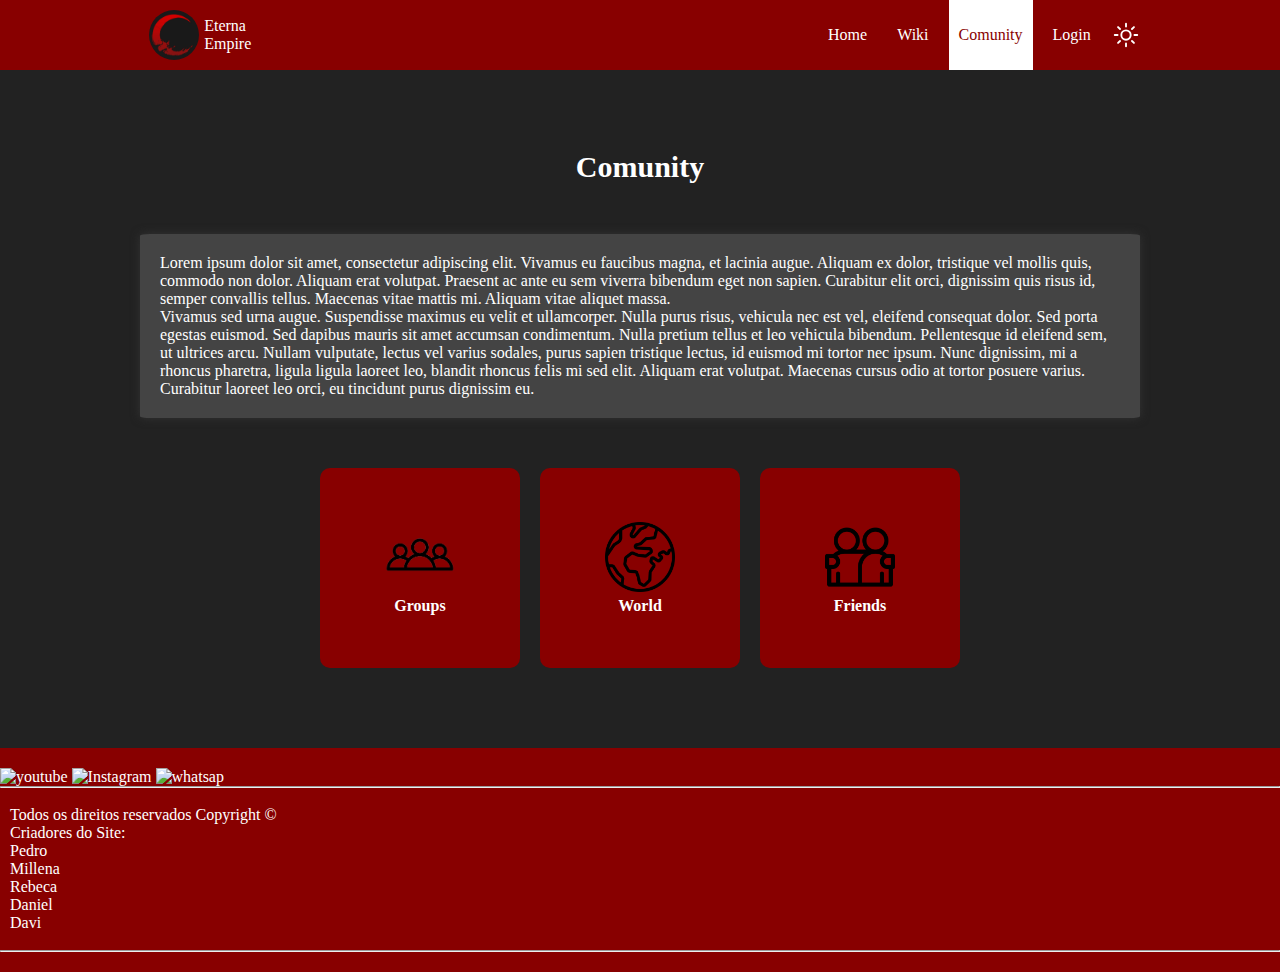
==== comunity.html @ 3945044d "creating comunity and fixin somethings" ====
<!DOCTYPE html>
<html lang="en">
<head>
    <meta charset="UTF-8">
    <meta name="viewport" content="width=device-width0, initial-scale=1.0">
    <link rel="stylesheet" href="src/styles/styles.css">
    <link rel="website icon" href="src/images/icon.png"/>
    <title>Eterna Empire Comunity</title>
</head>
<body>
    <header>
        <div class="logo">
            <div class="logoImage"></div>
            <div class="logoName">
                <div>Eterna</div>
                <div>Empire</div>
            </div>
        </div>
        <div></div>
        <nav>
            <ul class="menu">
                <a href="index.html"><li>Home</li></a>
                <a href="err.html"><li>Wiki</li></a>
                <a href="" class="menuActive"><li>Comunity</li></a>
                <a href="err.html"><li>Login</li></a>
                <li class="theme">
                    <svg xmlns="http://www.w3.org/2000/svg" fill="none" viewBox="0 0 24 24" stroke-width="1.5" stroke="currentColor" class="size-6 sun">
                        <path stroke-linecap="round" stroke-linejoin="round" d="M12 3v2.25m6.364.386-1.591 1.591M21 12h-2.25m-.386 6.364-1.591-1.591M12 18.75V21m-4.773-4.227-1.591 1.591M5.25 12H3m4.227-4.773L5.636 5.636M15.75 12a3.75 3.75 0 1 1-7.5 0 3.75 3.75 0 0 1 7.5 0Z" />
                    </svg>
                    <svg xmlns="http://www.w3.org/2000/svg" viewBox="0 0 24 24" fill="currentColor" class="size-6 moon">
                        <path fill-rule="evenodd" d="M9.528 1.718a.75.75 0 0 1 .162.819A8.97 8.97 0 0 0 9 6a9 9 0 0 0 9 9 8.97 8.97 0 0 0 3.463-.69.75.75 0 0 1 .981.98 10.503 10.503 0 0 1-9.694 6.46c-5.799 0-10.5-4.7-10.5-10.5 0-4.368 2.667-8.112 6.46-9.694a.75.75 0 0 1 .818.162Z" clip-rule="evenodd" />
                    </svg>                    
                </li>
            </ul>
        </nav>
    </header>
    <main class="main">
        <h1 class="comunityTitle">Comunity</h1>
        <p class="comunityDesc">Lorem ipsum dolor sit amet, consectetur adipiscing elit. Vivamus eu faucibus magna, et lacinia augue. Aliquam ex dolor, tristique vel mollis quis, commodo non dolor. Aliquam erat volutpat. Praesent ac ante eu sem viverra bibendum eget non sapien. Curabitur elit orci, dignissim quis risus id, semper convallis tellus. Maecenas vitae mattis mi. Aliquam vitae aliquet massa.<br/> Vivamus sed urna augue. Suspendisse maximus eu velit et ullamcorper. Nulla purus risus, vehicula nec est vel, eleifend consequat dolor. Sed porta egestas euismod. Sed dapibus mauris sit amet accumsan condimentum. Nulla pretium tellus et leo vehicula bibendum. Pellentesque id eleifend sem, ut ultrices arcu. Nullam vulputate, lectus vel varius sodales, purus sapien tristique lectus, id euismod mi tortor nec ipsum. Nunc dignissim, mi a rhoncus pharetra, ligula ligula laoreet leo, blandit rhoncus felis mi sed elit. Aliquam erat volutpat. Maecenas cursus odio at tortor posuere varius. Curabitur laoreet leo orci, eu tincidunt purus dignissim eu.</p>
        <div class="areas">
            <div class="groups">
                <div class="groupsImage image"></div>
                <h2>Groups</h2>
            </div>
            <div class="world">
                <div class="worldImage image"></div>
                <h2>World</h2>
            </div>
            <div class="friends">
                <div class="friendsImage image"></div>
                <h2>Friends</h2>
            </div>
        </div>

    </main>
    <footer>
        <div class="socialMedia">
            <a href="" target="_blank"><img src="src/images/youtube.png" alt="youtube"></a>
            <a href="" target="_blank"><img src="src/images/instagram.png" alt="Instagram"></a>
            <a href="" target="_blank"><img src="src/images/whatsap.png" alt="whatsap"></a>
        </div>
        <hr/>
        <br/>
        <p class="copy">Todos os direitos reservados Copyright ©</p>
        <p class="managers">Criadores do Site:</p>
        <ul class="creators">
            <li>Pedro</li>
            <li>Millena</li>
            <li>Rebeca</li>
            <li>Daniel</li>
            <li>Davi</li>
        </ul>
        <br/>
        <hr/>
    </footer>

    <script src="src/js/comunity.js"></script>
</body>
</html>
---- src/styles/styles.css ----
*{
    flex-direction: column;
    margin: 0;
    padding: 0;
    font-size: 16px;
    transition: all 0.2s ease;
}
title{
    display: none;
}
.menu{
    gap: 10px;
    display: flex;
    flex-direction: row;
    align-items: center;
    height: 100%;
}
body{
    overflow-x: hidden;
    display: flex;
    width: 100vw;
    height: 100vh;
}
header{
    display: flex;
    align-items: center;
    justify-content: space-around;
    background-color: #800;
    color: #fff;
    flex-direction: row;
}
.logoImage{
    background-image: url("../images/icon.png");
    width: 50px;
    height: 50px;
    background-size: contain;
    border-radius: 50%;
}
.logo{
    gap: 5px;
    margin: 10px;
    display: flex;
    flex-direction: row;
}
.logoName{
    display: flex;
    flex-direction: column;
    justify-content: center;
}
footer{
    background-color: #800;
    color: #fff;
    justify-content: space-between;
    padding: 20px 0;
}
svg{
    width: 30px;
    height: 30px;
    cursor: pointer;
}
a{
    text-decoration: none;
    color: #fff;
}
li{
    list-style: none;
}
.moon:active{
    opacity: 0.5;
}
.sun:active{
    opacity: 0.5;
}
.moon{
    display: none;
}
.download{
    display: inline-flex;
    gap: 10px;
    align-items: center;
    justify-content: center;
    background-color: #800;
    color: #fff;
    padding: 10px;
    border-radius: 5px;
    cursor: pointer;
}
.download:hover{
    opacity: 0.8;
    box-shadow: 0 0 20px #333;
}
.download:active{
    opacity: 1;
    box-shadow: 0;
}
main{
    background-color: #222;
    display: flex;
    justify-content: center;
    align-items: center;
    flex-direction: column;
    padding-bottom: 80px;
}
.carrossel{
    margin-bottom: 80px;
    background-color: #444;
    width: 100vw;
    height: 400px;
    overflow: hidden;
}
.copy, .managers, .creators{
    margin-left: 10px;
}
.descriptionTitle{
    color: #fff ;
    margin: 20px;
    font-size: 24px;
    font-weight: bold;
    text-align: center;

}
.description{
    margin-bottom: 50px;
    border-radius: 1%;
    padding: 20px;
    padding-top: 0;
    box-shadow: 0 0 10px #333;
    background-color: #444;
    width: 75vw;
    color: #fff;
    display: flex;
    flex-direction: column;
}
.theme{
    display: flex;
    align-items: center;
    justify-content: center;
}
.menuActive{
    background-color: #fff;
    color: #800;
}
.menu a{
    padding: 0 10px;
    display: flex;
    align-items: center;
    justify-content: center;
    height: 100%;
}
nav{
    height: 100%;
}
.menu a:hover{
    background-color: #fff;
    color: #800;
}
.areas div{
    cursor: pointer;
    display: flex;
    width: 200px;
    height: 200px;
    align-items: center;
    justify-content: center;
    flex-direction: column;
    gap: 5px;
    background-color: #800;
    color: #fff;
    border-radius: 5%;
}
.comunityDesc{
    margin: 50px;
    border-radius: 1%;
    padding: 20px;
    box-shadow: 0 0 10px #333;
    background-color: #444;
    width: 75vw;
    color: #fff;
    display: flex;
    flex-direction: column;
}
.comunityTitle{
    color: #fff ;
    margin-top: 80px;
    font-size: 30px;
    font-weight: bold;
    text-align: center;
}
.areas{
    display: flex;
    flex-direction: row;
    gap: 20px;
    align-items: center;
    justify-content: center;
}
.groupsImage{
    background-image: url("../images/Grupo.png");
}
.worldImage{
    background-image: url("../images/Mundo.png");
}
.friendsImage{
    background-image: url("../images/Amigo.png");
}
.areas div div{
    width: 70px;
    height: 70px;
    background-size: contain;
    background-repeat: no-repeat;
}
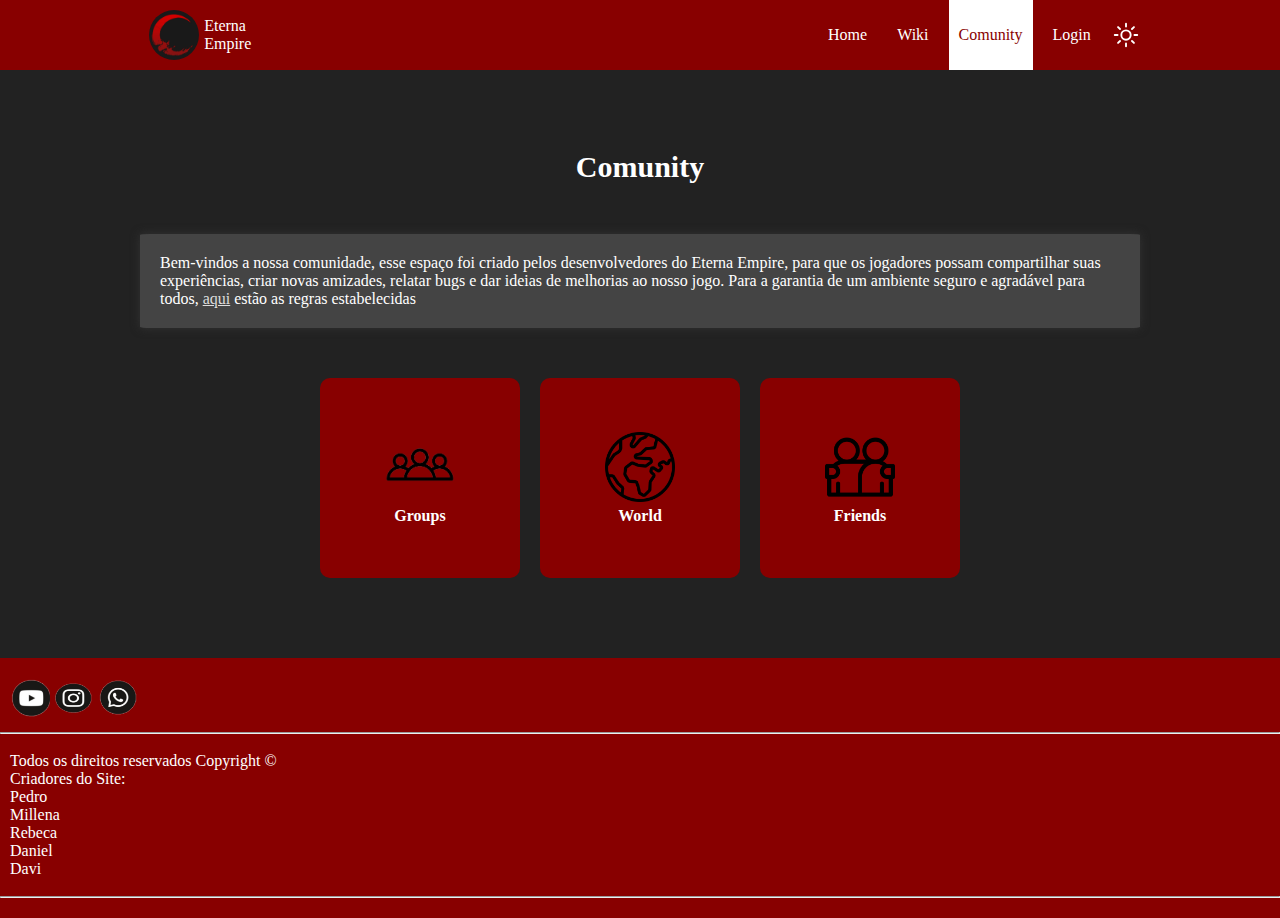
==== commit 4e86654d: "fixin comunity area and responsing" ====
--- a/comunity.html
+++ b/comunity.html
@@ -20,9 +20,9 @@
         <nav>
             <ul class="menu">
                 <a href="index.html"><li>Home</li></a>
-                <a href="err.html"><li>Wiki</li></a>
-                <a href="" class="menuActive"><li>Comunity</li></a>
-                <a href="err.html"><li>Login</li></a>
+                <a href="wiki.html"><li>Wiki</li></a>
+                <a href="comunity.html" class="menuActive"><li>Comunity</li></a>
+                <a href="login.html"><li>Login</li></a>
                 <li class="theme">
                     <svg xmlns="http://www.w3.org/2000/svg" fill="none" viewBox="0 0 24 24" stroke-width="1.5" stroke="currentColor" class="size-6 sun">
                         <path stroke-linecap="round" stroke-linejoin="round" d="M12 3v2.25m6.364.386-1.591 1.591M21 12h-2.25m-.386 6.364-1.591-1.591M12 18.75V21m-4.773-4.227-1.591 1.591M5.25 12H3m4.227-4.773L5.636 5.636M15.75 12a3.75 3.75 0 1 1-7.5 0 3.75 3.75 0 0 1 7.5 0Z" />
@@ -32,11 +32,30 @@
                     </svg>                    
                 </li>
             </ul>
+            <svg xmlns="http://www.w3.org/2000/svg" fill="none" viewBox="0 0 24 24" stroke-width="1.5" stroke="currentColor" class="size-6 menuMobile">
+                <path stroke-linecap="round" stroke-linejoin="round" d="M3.75 6.75h16.5M3.75 12h16.5m-16.5 5.25h16.5" />
+            </svg>
         </nav>
     </header>
+    <section class="menuMobileOpen">
+        <a href="index.html" class="menuMobileItem">Home</a>
+        <a href="wiki.html" class="menuMobileItem">Wiki</a>
+        <a href="comunity.html" class="menuMobileItem menuActive">Comunity</a>
+        <a href="login.html" class="menuMobileItem">Login</a>
+        <div class="menuMobileOthers">
+            <li class="theme">
+                <svg xmlns="http://www.w3.org/2000/svg" fill="none" viewBox="0 0 24 24" stroke-width="1.5" stroke="#fff" class="size-6 sunMobile">
+                    <path stroke-linecap="round" stroke-linejoin="round" d="M12 3v2.25m6.364.386-1.591 1.591M21 12h-2.25m-.386 6.364-1.591-1.591M12 18.75V21m-4.773-4.227-1.591 1.591M5.25 12H3m4.227-4.773L5.636 5.636M15.75 12a3.75 3.75 0 1 1-7.5 0 3.75 3.75 0 0 1 7.5 0Z" />
+                </svg>
+                <svg xmlns="http://www.w3.org/2000/svg" viewBox="0 0 24 24" fill="#fff" class="size-6 moonMobile">
+                    <path fill-rule="evenodd" d="M9.528 1.718a.75.75 0 0 1 .162.819A8.97 8.97 0 0 0 9 6a9 9 0 0 0 9 9 8.97 8.97 0 0 0 3.463-.69.75.75 0 0 1 .981.98 10.503 10.503 0 0 1-9.694 6.46c-5.799 0-10.5-4.7-10.5-10.5 0-4.368 2.667-8.112 6.46-9.694a.75.75 0 0 1 .818.162Z" clip-rule="evenodd" />
+                </svg>                    
+            </li>
+        </div>
+    </section>
     <main class="main">
         <h1 class="comunityTitle">Comunity</h1>
-        <p class="comunityDesc">Lorem ipsum dolor sit amet, consectetur adipiscing elit. Vivamus eu faucibus magna, et lacinia augue. Aliquam ex dolor, tristique vel mollis quis, commodo non dolor. Aliquam erat volutpat. Praesent ac ante eu sem viverra bibendum eget non sapien. Curabitur elit orci, dignissim quis risus id, semper convallis tellus. Maecenas vitae mattis mi. Aliquam vitae aliquet massa.<br/> Vivamus sed urna augue. Suspendisse maximus eu velit et ullamcorper. Nulla purus risus, vehicula nec est vel, eleifend consequat dolor. Sed porta egestas euismod. Sed dapibus mauris sit amet accumsan condimentum. Nulla pretium tellus et leo vehicula bibendum. Pellentesque id eleifend sem, ut ultrices arcu. Nullam vulputate, lectus vel varius sodales, purus sapien tristique lectus, id euismod mi tortor nec ipsum. Nunc dignissim, mi a rhoncus pharetra, ligula ligula laoreet leo, blandit rhoncus felis mi sed elit. Aliquam erat volutpat. Maecenas cursus odio at tortor posuere varius. Curabitur laoreet leo orci, eu tincidunt purus dignissim eu.</p>
+        <p class="comunityDesc">Bem-vindos a nossa comunidade, esse espaço foi criado pelos desenvolvedores do Eterna Empire, para que os jogadores possam compartilhar suas experiências, criar novas amizades, relatar bugs e dar ideias de melhorias ao nosso jogo. Para a garantia de um ambiente seguro e agradável para todos, <a class="comunityRules" href="rules.html">aqui</a> estão as regras estabelecidas</p>
         <div class="areas">
             <div class="groups">
                 <div class="groupsImage image"></div>
@@ -55,9 +74,9 @@
     </main>
     <footer>
         <div class="socialMedia">
-            <a href="" target="_blank"><img src="src/images/youtube.png" alt="youtube"></a>
-            <a href="" target="_blank"><img src="src/images/instagram.png" alt="Instagram"></a>
-            <a href="" target="_blank"><img src="src/images/whatsap.png" alt="whatsap"></a>
+            <a href="" target="_blank"><img src="src/images/Youtube_darktheme.png" alt="youtube"></a>
+            <a href="" target="_blank"><img src="src/images/instagram_darktheme.png" alt="Instagram"></a>
+            <a href="" target="_blank"><img src="src/images/Whatsapp_darktheme.png" alt="whatsap"></a>
         </div>
         <hr/>
         <br/>
--- a/src/styles/styles.css
+++ b/src/styles/styles.css
@@ -104,9 +104,13 @@
 .carrossel{
     margin-bottom: 80px;
     background-color: #444;
-    width: 100vw;
+    width: 98vw;
     height: 400px;
-    overflow: hidden;
+    display: flex;
+    flex-direction: row;
+    align-items: center;
+    justify-content: space-between;
+    padding: 0 20px; 
 }
 .copy, .managers, .creators{
     margin-left: 10px;
@@ -175,8 +179,6 @@
     background-color: #444;
     width: 75vw;
     color: #fff;
-    display: flex;
-    flex-direction: column;
 }
 .comunityTitle{
     color: #fff ;
@@ -206,4 +208,169 @@
     height: 70px;
     background-size: contain;
     background-repeat: no-repeat;
+}
+.menuMobile{
+    display: none;
+}
+.menuMobileOpen{
+    display: none;
+}
+.sunMobile{
+    display: none;
+}
+.moonMobile{
+    display: none;
+}
+.seta:active{
+    opacity: 0.5;
+}
+.wikiTitle{
+    color: #fff ;
+    margin-top: 80px;
+    font-size: 30px;
+    font-weight: bold;
+    text-align: center;
+}
+.wikiDesc{
+    margin: 50px;
+    border-radius: 1%;
+    padding: 20px;
+    box-shadow: 0 0 10px #333;
+    background-color: #444;
+    width: 75vw;
+    color: #fff;
+    display: flex;
+    flex-direction: column;
+}
+.wikiAreas{
+    width: 900px;
+    display: flex;
+    flex-wrap: wrap;
+    gap: 40px;
+    align-items: center;
+    justify-content: center;
+    margin: 60px;
+}
+.wikiAreas div{
+    width: 800px;
+    height: 150px;
+}
+.wikiAreas div:hover{
+    opacity: 0.9;
+    box-shadow: 0 0 20px #333;
+}
+
+.wikiAreas div:active{
+    opacity: 0.6;
+}
+.socialMedia a img{
+    width: 40px;
+    height: 40px;
+}
+.socialMedia{
+    margin-left: 10px;
+    margin-bottom: 10px;
+}
+.comunityRules{
+    cursor: pointer;
+    text-decoration: underline;
+    color: #ddd;
+}
+.comunityRules:hover{
+    color: #bbb;
+}
+
+
+
+@media (max-width:450px) and (max-height:900px){
+    *{
+        transition:all 0.05s ease;
+    }
+    .menuMobile{
+        display: block;
+    }
+    .menu{
+        display: none;
+    }
+    nav{
+        display: flex;
+        justify-content: center;
+        align-items: center;
+    }
+    .logoImage{
+        width: 65px;
+        height: 65px;
+    }
+    .logoName div{
+        font-size: 23px;
+    }
+    .ninguem{
+        display: none;
+    }
+    body{
+        overflow-x: hidden;
+    }
+    .areas{
+        flex-direction: column;
+    }
+    .menuMobileOpen{
+        display: none;
+        flex-direction: column;
+    }
+    .menuMobileItem{
+        padding: 15px 10px;
+        background-color: #800;
+        color: #fff;
+        border-bottom: 1px solid #444;
+        border-top: 1px solid #444;
+        cursor: pointer;
+    }
+    .menuActive{
+        background-color: #fff;
+        color: #800;
+    }
+    .menuMobileItem:active{
+        background-color: #fff;
+        color: #800;
+    }
+    .menuMobileOthers{
+        background-color: #800;
+        display: flex;
+        justify-content: flex-end;
+        padding: 10px 10px;
+        border-top: 1px solid #444;
+        border-bottom: 2px solid #000;
+
+    }
+    .theme{
+        display: flex;
+        justify-content: flex-start;
+        flex-direction:row-reverse ;
+        width: 100%;
+    }
+    .sunMobile{
+        display: block;
+        width: 50px;
+        height: 50px;
+        cursor: pointer;
+    }
+    .moonMobile{
+        width: 50px;
+        height: 50px;
+        cursor: pointer;
+    }
+    .moonMobile:active{
+        opacity: 0.5;
+    }
+    .sunMobile:active{
+        opacity: 0.5;
+    }
+    .carrossel{
+        height: 200px;
+        padding: 0;
+    }
+    .areas div{
+        width: 300px;
+        height: 300px;
+    }
 }